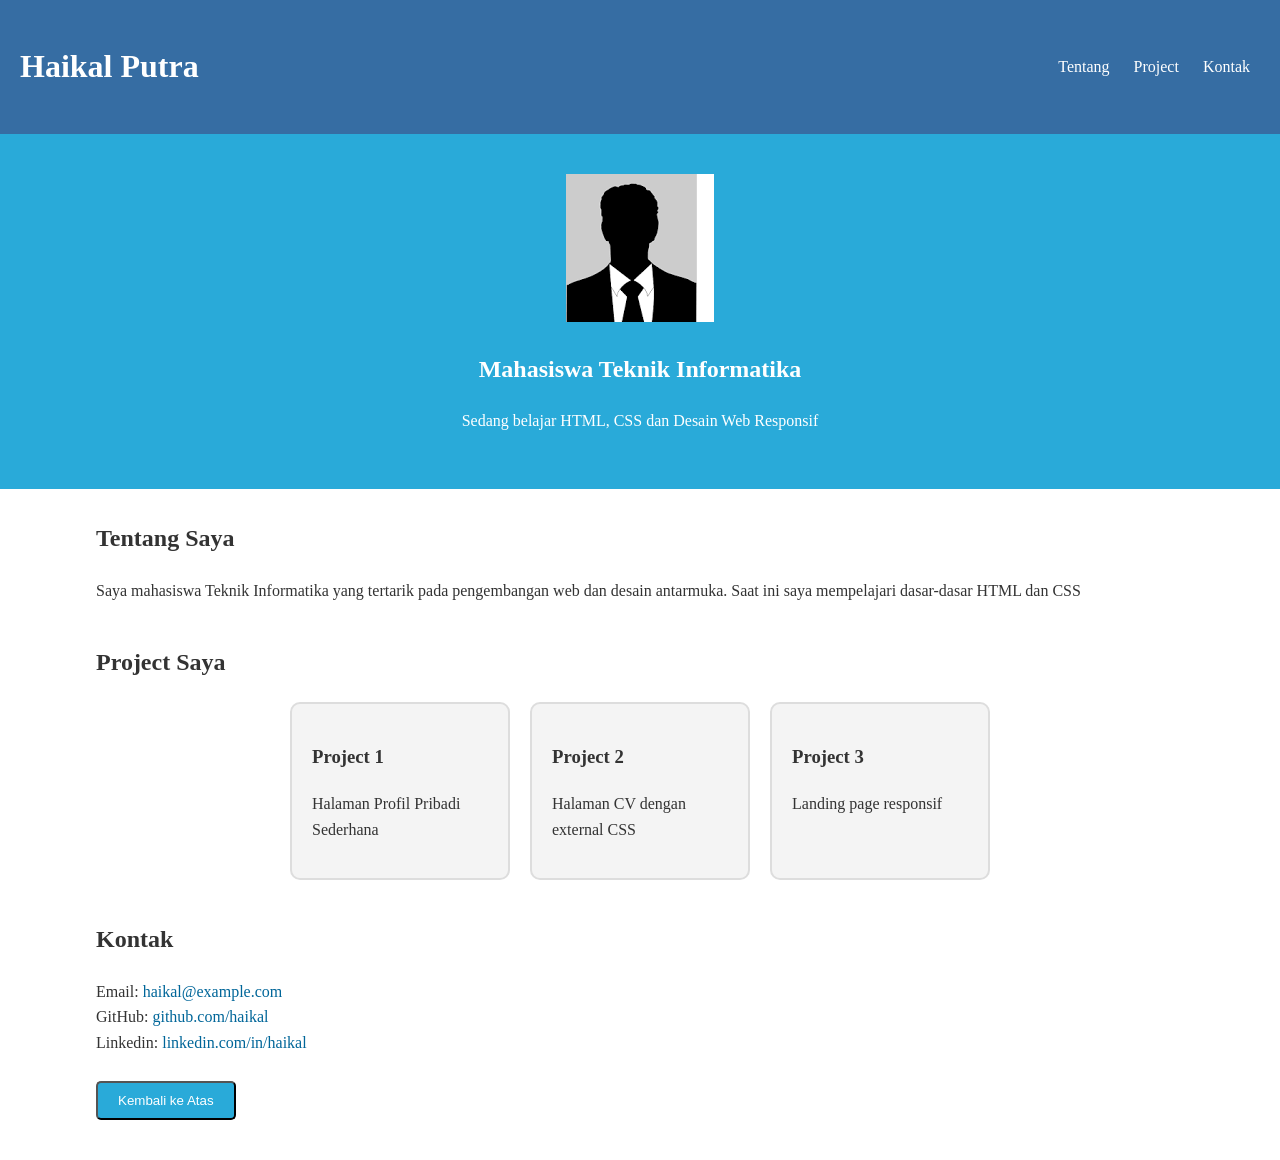
==== Pertemuan04/index.html @ 173c9d72 "Tugas" ====
<!DOCTYPE html>
<html lang="en">
<head>
    <meta charset="UTF-8">
    <meta name="viewport" content="width=device-width, initial-scale=1.0">
    <link rel="stylesheet" href="style.css">
    <title>Mini Portfolio</title>
</head>
<body>
    <header>
        <h1>Haikal Putra</h1>
        <nav>
            <a href="#tentang">Tentang</a>
            <a href="#project">Project</a> 
            <a href="#kontak">Kontak</a>
        </nav>
    </header>

    <section id="hero">
        <img src="foto.png" alt="Foto">
        <h2>Mahasiswa Teknik Informatika</h2>
        <p>Sedang belajar HTML, CSS dan Desain Web Responsif</p>
    </section>

    <main>
        <section id="tentang">
            <h2>Tentang Saya</h2>
            <p>Saya mahasiswa Teknik Informatika yang tertarik pada 
                pengembangan web dan desain antarmuka. Saat ini saya mempelajari dasar-dasar HTML dan CSS </p>
        </section>

        <section id="project">
            <h2>Project Saya</h2>
            <div class="card-wrapper">
                <div class="card">
                    <h3>Project 1</h3>
                    <p>Halaman Profil Pribadi Sederhana</p>
                </div>
                <div class="card">
                    <h3>Project 2</h3>
                    <p>Halaman CV dengan external CSS</p>
                </div>
                <div class="card">
                    <h3>Project 3</h3>
                    <p>Landing page responsif</p>
                </div>
            </div>
        </section>

        <section id="kontak">
            <h2>Kontak</h2>
            <ul class="kontak-list">
                <li>
                    Email: 
                    <a href="mailto:haikal@example.com">haikal@example.com</a><br>
                    GitHub:
                    <a href="https://github.com/haikal">github.com/haikal</a><br>
                    Linkedin:
                    <a href="https://linkedin.com/in/haikal">linkedin.com/in/haikal</a><br>
                </li>
            </ul>
            <button>Kembali ke Atas</button>
        </section>
    </main>
</body>
</html>
---- Pertemuan04/style.css ----
body{
    font-family: georgia, 'Times New Roman', Times, serif;
    margin: 0;
    line-height: 1.6;
    color: #333;
}

header {
    background-color: #366da3;
    color: white;
    padding: 20px;
    position: sticky;
    top: 0;
    z-index: 1000;
    display: flex;
    align-items: center;
    justify-content: space-between;
}

header nav a {
    color: white;
    text-decoration: none;
    margin: 0 10px;
}

header nav a:hover {
    text-decoration: underline;
}

#hero {
    background-color: #29aad9;
    color: white;
    text-align: center;
    padding: 40px 20px;
}

.foto-profil {
    width: 120px;
    height: 120px;
    border-radius: 50%;
    object-fit: cover;
    border: 4px solid white;
    margin-bottom: 15px;
}

main {
    width: 85%;
    margin: 30px auto;
}

main section {
    margin-bottom: 40px;
}

.card-wrapper {
    display: flex;
    justify-content: center;
    flex-wrap: wrap;
    gap: 20px;
}

.card:hover {
    transform: translateY(-5px);
    box-shadow: 0 4px 8px rgba(0, 0, 0, 0.15);
    background-color: #ffffff;
}

.card {
    background-color: #f4f4f4;
    padding: 20px;
    border: 2px solid #ddd;
    border-radius: 10px;
    width: 220px;
    box-sizing: border-box;
}

/* Kontak */
.kontak-list {
    list-style: none;
    padding: 0;
}
.kontak-list li {
    margin-bottom: 8px;
}
.kontak-list a {
    color: #006699;
    text-decoration: none;
}
.kontak-list a:hover {
    text-decoration: underline;
}
button {
    display: inline-block;
    margin-top: 10px;
    padding: 10px 20px;
    background-color: #29aad9;
    color: white;
    text-decoration: none;
    border-radius: 5px;
}
button:hover {
    transform: translateY(-5px);
    box-shadow: 0 4px 8px rgba(0, 0, 0, 0.15);
    background-color: #00ff6a;
}

footer {
    background-color: #083b6e;
    color: white;
    text-align: center;
    padding: 15px;
}

@media (max-width: 768px) {
    .card-wrapper {
        flex-direction: column;
        align-items: center;
    }
    .card {
        width: 90%;
    }
    #hero h2 {
        font-size: 20px;
    }
    header nav a {
        display: block;
        margin: 8px 0;
    }
}
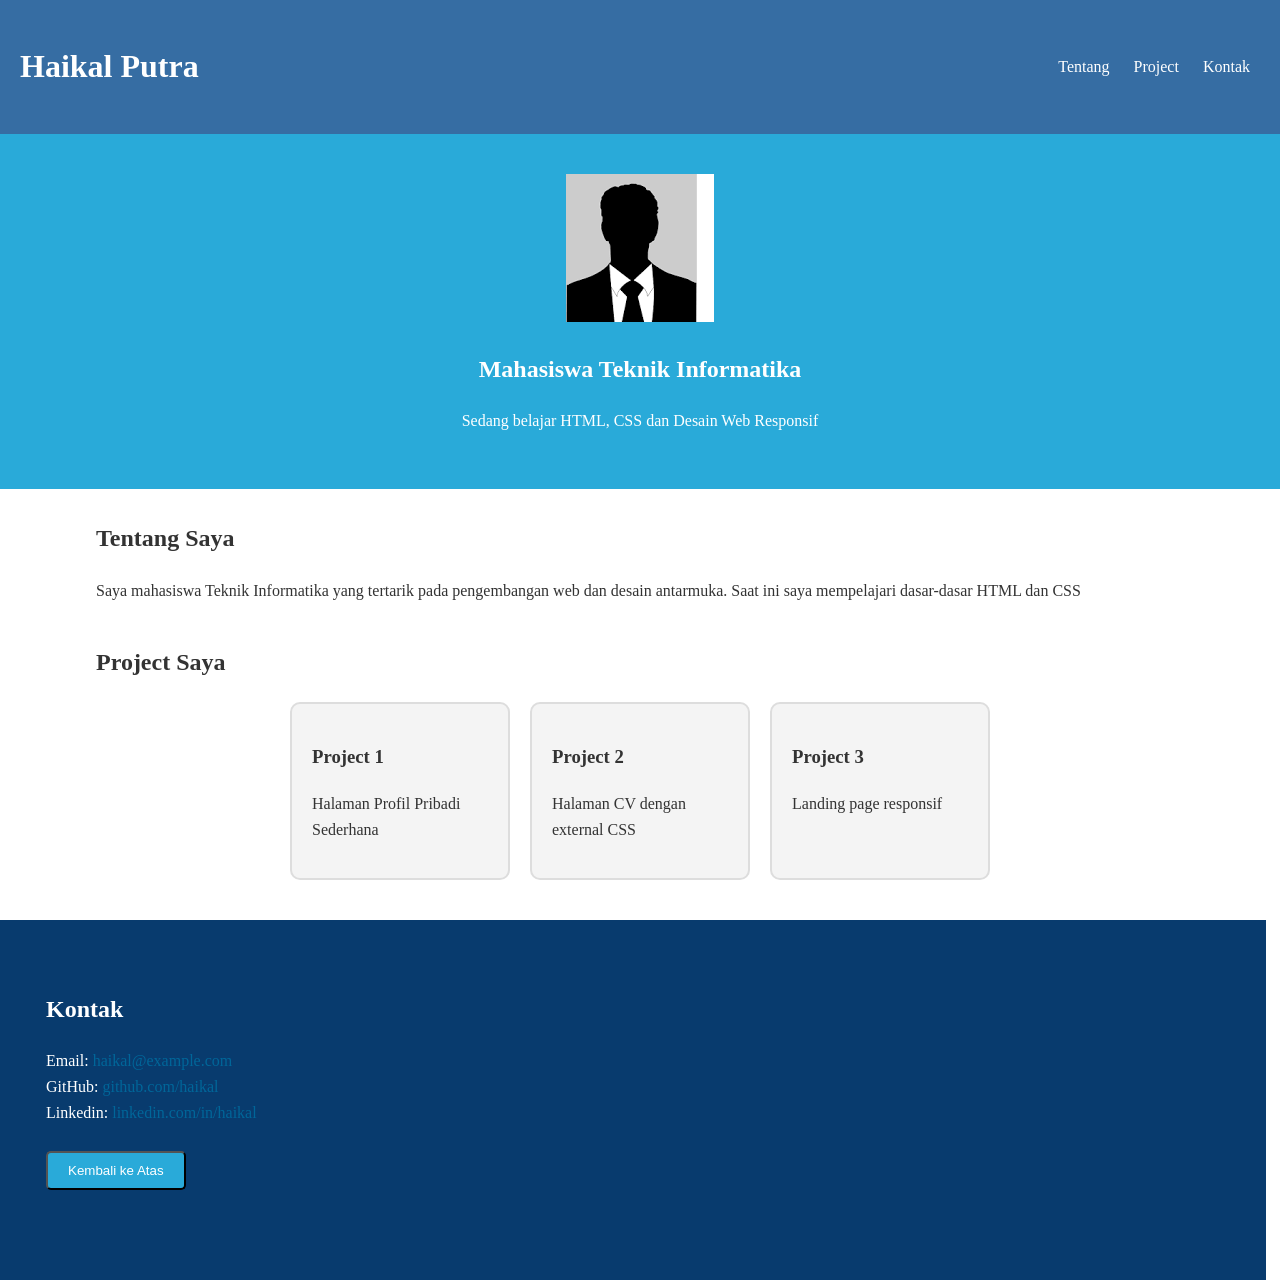
==== commit d284aa06: "TUGAS" ====
--- a/Pertemuan04/index.html
+++ b/Pertemuan04/index.html
@@ -47,6 +47,7 @@
             </div>
         </section>
 
+        <footer>
         <section id="kontak">
             <h2>Kontak</h2>
             <ul class="kontak-list">
@@ -61,6 +62,7 @@
             </ul>
             <button>Kembali ke Atas</button>
         </section>
+        </footer>
     </main>
 </body>
 </html>
--- a/Pertemuan04/style.css
+++ b/Pertemuan04/style.css
@@ -107,8 +107,10 @@
 footer {
     background-color: #083b6e;
     color: white;
-    text-align: center;
-    padding: 15px;
+    padding: 50px;
+    width: 1170px;
+    margin-left: -100px;
+    margin-bottom: -50px;
 }
 
 @media (max-width: 768px) {
